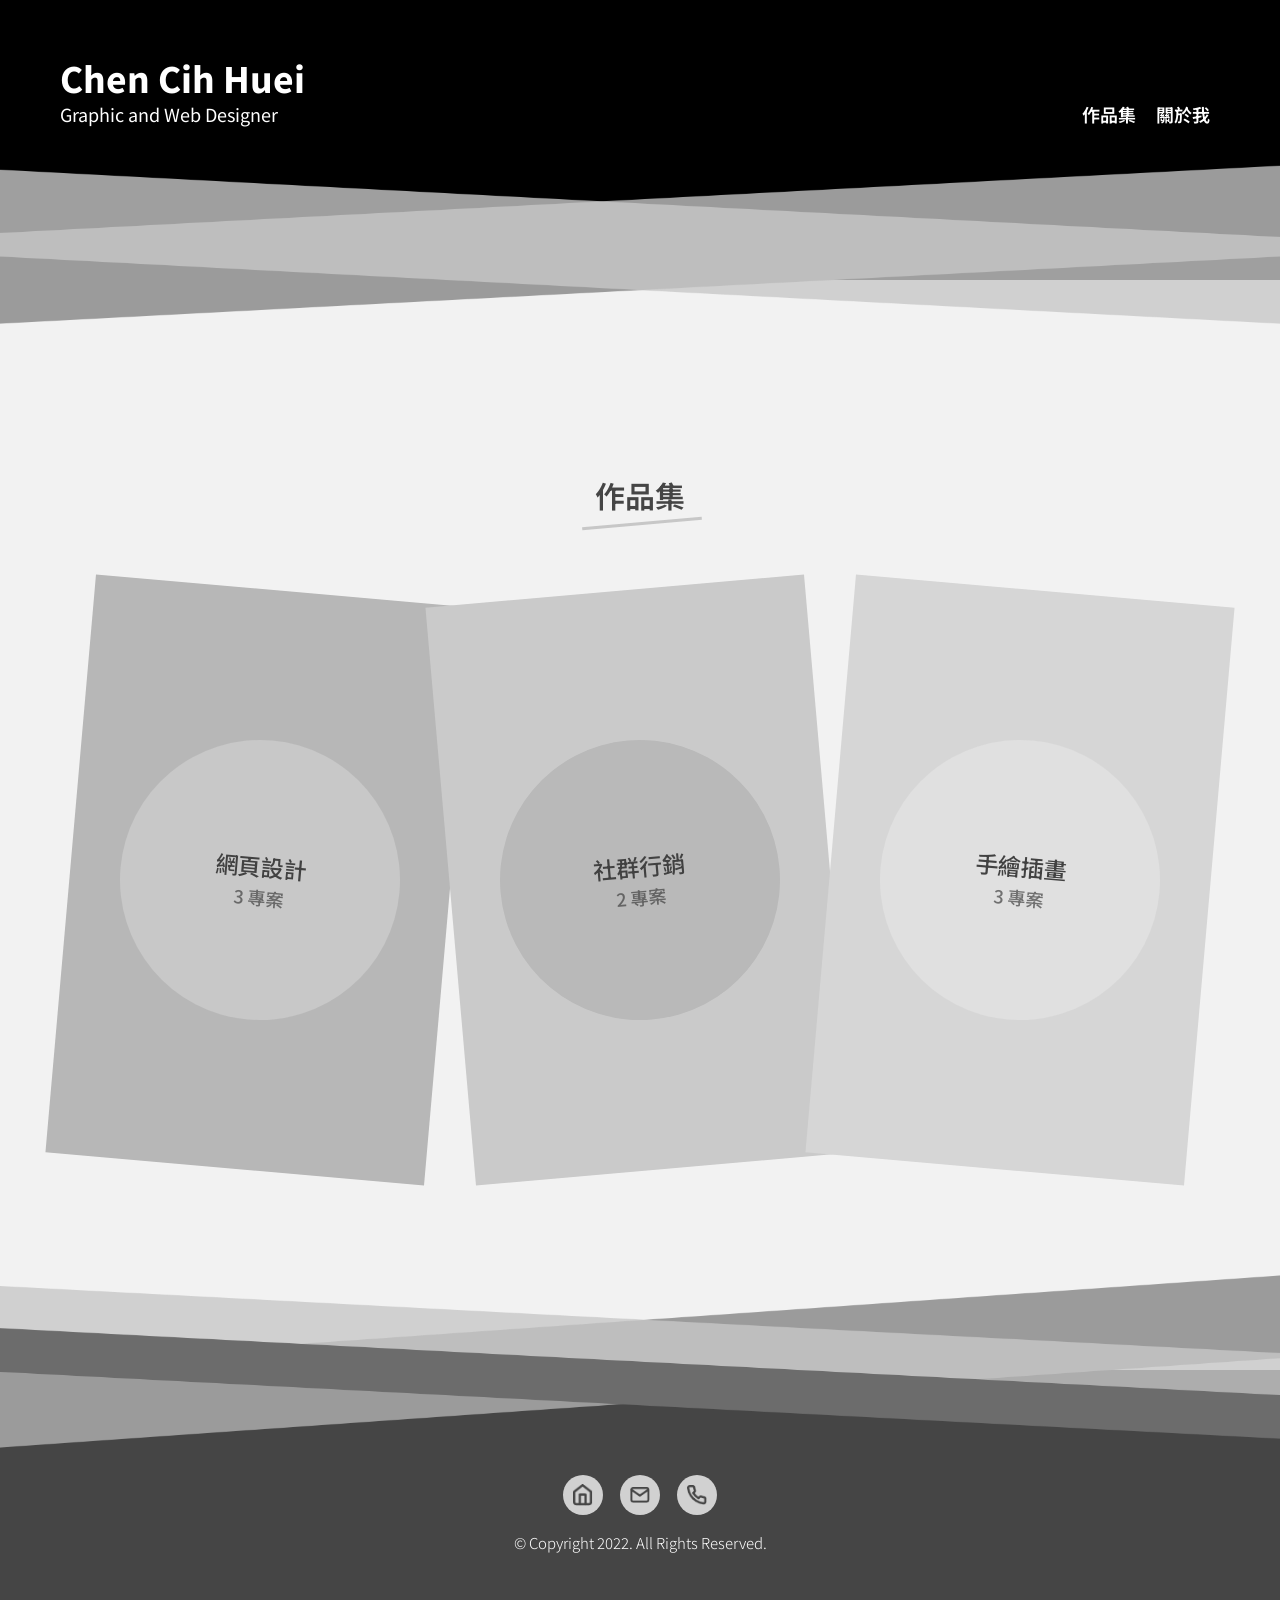
==== index.html @ f503febe "first commit" ====
<!DOCTYPE html>
<html lang="en">
<head>
    <meta charset="UTF-8">
    <meta http-equiv="X-UA-Compatible" content="IE=edge">
    <meta name="viewport" content="width=device-width, initial-scale=1.0">
    <meta name="description" content="Chen Cih Huei，Kaelyn，一名視覺設計師，這是她的個人網站。">
    <meta name="keyword" content="網頁設計 平面設計 作品集">
    <title>CihHuei_Portfolio</title>
    <meta property="og:title" content="CihHuei_Portfolio">
    <meta property="og:description" content="">
    <meta property="og:type" content="website">
    <meta property="og:image" content="">
    <link href="https://fonts.googleapis.com/css2?family=Noto+Sans+TC:wght@100;300;400;500;700;900&amp;display=swap" rel="stylesheet">
    <link type="text/css" rel="stylesheet" href="css/reset.css">
    <link type="text/css" rel="stylesheet" href="css/all.css">
    <link href="https://unpkg.com/aos@2.3.1/dist/aos.css" rel="stylesheet">
</head>
<body>
    <div class="head">
        <img src="img/headgray.png" alt="">
        <div class="head_contain">
            <div class="name font">
                <a href="about.html">
                    <h3>Chen Cih Huei</h3>
                </a>
                <p>Graphic and Web Designer</p>
            </div>
            <div class="nav font">
                <ul>
                    <li><a href="index.html">作品集</a></li>
                    <li><a href="about.html">關於我</a></li>
                </ul>
            </div>
        </div>
    </div>

    <div class="worksum font" data-aos="fade-up">
        <h1>作品集</h1>
    </div>

    <div class="content">
        <div class="item1">
            <a href="database.html" class="font">
                <div class="shape">
                    <ul>
                        <li class="cate">網頁設計</li>
                        <li class="number">3 專案</li>
                    </ul>
                </div>
            </a>
        </div>
        <div class="item2">
            <a href="agriculture.html" class="font">
                <div class="shape">
                    <ul>
                        <li class="cate">社群行銷</li>
                        <li class="number">2 專案</li>
                    </ul>
                </div>
            </a>
        </div>
        <div class="item3">
            <a href="nft.html" class="font">
                <div class="shape">
                    <ul>
                        <li class="cate">手繪插畫</li>
                        <li class="number">3 專案</li>
                    </ul>
                </div>
            </a>
        </div>
    </div>


    <div class="bottom">
        <img src="img/bottomgray.png" alr="" class="bottompic">
        <div class="icon_zone">
            <a class="icon" href="index.html">
                <img src="img/home.png" alt="">
            </a>
            <a class="icon" href="mailto:pie8628@gmail.com">
                <img src="img/mail.png" alt="">
            </a>
            <a class="icon" href="tel:+886-988333481">
                <img src="img/phone.png" alt="">
            </a>
        </div>
        <p class="font">© Copyright 2022. All Rights Reserved.</p>
    </div>

    <script src="js/jquery-3.6.0.min.js"></script>
    <script src="https://unpkg.com/aos@2.3.1/dist/aos.js"></script>
    <script>
        AOS.init({
            duration: 1000,
        });
    </script>
    <script src="js/all.js"></script>


    
</body>
</html>
---- css/all.css ----
* {
  list-style: none;
}

html, body {
  width: 100%;
  background-color: #F2F2F2;
  position: relative;
  overflow-x: hidden;
}

.font {
  font-family: "Noto Sans TC";
}

.head {
  height: 280px;
  width: 100%;
  background-color: #000000;
  position: relative;
}
@media screen and (max-width: 1024px) {
  .head {
    height: 250px;
  }
}
@media screen and (max-width: 768px) {
  .head {
    height: 200px;
  }
}
.head img {
  width: 100%;
  position: absolute;
  bottom: -100px;
}
@media screen and (max-width: 1280px) {
  .head img {
    bottom: -50px;
  }
}
@media screen and (max-width: 768px) {
  .head img {
    width: 130%;
    left: -20%;
  }
}
@media screen and (max-width: 600px) {
  .head img {
    width: 150%;
    left: -25%;
    bottom: -50px;
  }
}
.head .head_contain {
  padding: 60px 60px 0 60px;
  max-width: 1280px;
  margin: auto;
  display: -webkit-box;
  display: -ms-flexbox;
  display: flex;
  -webkit-box-pack: justify;
      -ms-flex-pack: justify;
          justify-content: space-between;
  -webkit-box-align: end;
      -ms-flex-align: end;
          align-items: flex-end;
}
@media screen and (max-width: 600px) {
  .head .head_contain {
    -webkit-box-orient: vertical;
    -webkit-box-direction: normal;
        -ms-flex-direction: column;
            flex-direction: column;
    padding: 40px 20px 0 20px;
    -webkit-box-align: center;
        -ms-flex-align: center;
            align-items: center;
  }
}
.head .head_contain .name a {
  text-decoration: none;
}
.head .head_contain .name a h3 {
  color: #FFFFFF;
  font-weight: 800;
  font-size: 35px;
  padding-bottom: 10px;
}
.head .head_contain .name a h3:hover {
  -webkit-transform: rotate(-2deg);
          transform: rotate(-2deg);
}
.head .head_contain .name p {
  color: #FFFFFF;
  font-weight: 400;
  font-size: 18px;
}
@media screen and (max-width: 600px) {
  .head .head_contain .name p {
    text-align: center;
  }
}
.head .head_contain .nav ul {
  display: -webkit-box;
  display: -ms-flexbox;
  display: flex;
  -webkit-box-align: end;
      -ms-flex-align: end;
          align-items: flex-end;
}
@media screen and (max-width: 600px) {
  .head .head_contain .nav ul {
    margin-top: 30px;
  }
}
.head .head_contain .nav ul li {
  float: left;
}
.head .head_contain .nav ul li:hover {
  -webkit-transform: rotate(-2deg);
          transform: rotate(-2deg);
}
.head .head_contain .nav ul li a {
  text-decoration: none;
  padding: 20px 10px;
  font-size: 18px;
  font-weight: 600;
  color: #FFFFFF;
}
.head .head_contain .nav ul li a:hover {
  color: #FFEE00;
}

.category {
  margin: 200px 0 80px 0;
  display: -webkit-box;
  display: -ms-flexbox;
  display: flex;
  -webkit-box-orient: vertical;
  -webkit-box-direction: normal;
      -ms-flex-direction: column;
          flex-direction: column;
  -webkit-box-pack: center;
      -ms-flex-pack: center;
          justify-content: center;
  -webkit-box-align: center;
      -ms-flex-align: center;
          align-items: center;
}
@media screen and (max-width: 1024px) {
  .category {
    margin: 150px 0 20px 0;
  }
}
.category h2 {
  font-size: 30px;
  color: #454545;
  font-weight: 600;
  opacity: 40%;
}
@media screen and (max-width: 600px) {
  .category h2 {
    font-size: 28px;
  }
}
.category .dotdotdot {
  display: -webkit-box;
  display: -ms-flexbox;
  display: flex;
  padding-top: 20px;
  -webkit-column-gap: 15px;
     -moz-column-gap: 15px;
          column-gap: 15px;
  margin-bottom: 120px;
}
.category .dotdotdot a img {
  width: 16px;
}
.category .dotdotdot a img:hover {
  -webkit-transform: translateY(-5px);
          transform: translateY(-5px);
}

.worksum {
  margin: 200px 0 80px 0;
  display: -webkit-box;
  display: -ms-flexbox;
  display: flex;
  -webkit-box-orient: vertical;
  -webkit-box-direction: normal;
      -ms-flex-direction: column;
          flex-direction: column;
  -webkit-box-pack: center;
      -ms-flex-pack: center;
          justify-content: center;
  -webkit-box-align: center;
      -ms-flex-align: center;
          align-items: center;
}
@media screen and (max-width: 1024px) {
  .worksum {
    margin: 150px 0 80px 0;
  }
}
.worksum h1 {
  font-size: 30px;
  color: #454545;
  font-weight: 600;
  position: relative;
}
.worksum h1::after {
  content: "";
  position: absolute;
  bottom: -15px;
  width: 120px;
  height: 3px;
  background-color: #9B9B9B;
  -webkit-transform: rotate(-5deg);
          transform: rotate(-5deg);
  opacity: 0.5;
  left: -15%;
}

.content {
  max-width: 1280px;
  margin: auto;
  display: -webkit-box;
  display: -ms-flexbox;
  display: flex;
  -webkit-box-pack: center;
      -ms-flex-pack: center;
          justify-content: center;
}
@media screen and (max-width: 1024px) {
  .content {
    max-width: 900px;
  }
}
@media screen and (max-width: 600px) {
  .content {
    -webkit-box-orient: vertical;
    -webkit-box-direction: normal;
        -ms-flex-direction: column;
            flex-direction: column;
    padding: 0 30px;
  }
}
.content .item1, .content .item2, .content .item3 {
  width: 380px;
  height: 580px;
  -webkit-transition: 0.5s;
  transition: 0.5s;
}
.content .item1:hover, .content .item2:hover, .content .item3:hover {
  background-color: #454545;
  -webkit-transform: rotate(0);
          transform: rotate(0);
  z-index: 10;
}
.content .item1:hover .shape, .content .item2:hover .shape, .content .item3:hover .shape {
  background-color: #FFEE00;
  width: 220px;
  height: 220px;
}
@media screen and (max-width: 1024px) {
  .content .item1:hover .shape, .content .item2:hover .shape, .content .item3:hover .shape {
    width: 150px;
    height: 150px;
  }
}
@media screen and (max-width: 1024px) {
  .content .item1, .content .item2, .content .item3 {
    width: 200px;
    height: 300px;
  }
}
@media screen and (max-width: 600px) {
  .content .item1, .content .item2, .content .item3 {
    width: 100%;
    height: 200px;
  }
}
.content .item1 a, .content .item2 a, .content .item3 a {
  text-decoration: none;
  display: -webkit-box;
  display: -ms-flexbox;
  display: flex;
  -webkit-box-pack: center;
      -ms-flex-pack: center;
          justify-content: center;
  -webkit-box-align: center;
      -ms-flex-align: center;
          align-items: center;
  height: 100%;
}
.content .item1 a .shape, .content .item2 a .shape, .content .item3 a .shape {
  width: 280px;
  height: 280px;
  border-radius: 50%;
}
@media screen and (max-width: 1024px) {
  .content .item1 a .shape, .content .item2 a .shape, .content .item3 a .shape {
    width: 170px;
    height: 170px;
  }
}
.content .item1 a .shape ul, .content .item2 a .shape ul, .content .item3 a .shape ul {
  display: -webkit-box;
  display: -ms-flexbox;
  display: flex;
  -webkit-box-orient: vertical;
  -webkit-box-direction: normal;
      -ms-flex-direction: column;
          flex-direction: column;
  -webkit-box-pack: center;
      -ms-flex-pack: center;
          justify-content: center;
  -webkit-box-align: center;
      -ms-flex-align: center;
          align-items: center;
  row-gap: 10px;
  height: 100%;
}
.content .item1 a .shape ul .cate, .content .item2 a .shape ul .cate, .content .item3 a .shape ul .cate {
  color: #414141;
  font-size: 23px;
  font-weight: 500;
}
.content .item1 a .shape ul .number, .content .item2 a .shape ul .number, .content .item3 a .shape ul .number {
  color: #414141;
  opacity: 0.7;
  font-size: 18px;
  font-weight: 500;
}
.content .item1 {
  background-color: #B7B7B7;
  -webkit-transform: rotate(5deg);
          transform: rotate(5deg);
}
.content .item1 .shape {
  background-color: #C8C8C8;
}
.content .item2 {
  background-color: #CACACA;
  -webkit-transform: rotate(-5deg);
          transform: rotate(-5deg);
}
.content .item2 .shape {
  background-color: #B9B9B9;
}
.content .item3 {
  background-color: #D6D6D6;
  -webkit-transform: rotate(5deg);
          transform: rotate(5deg);
}
.content .item3 .shape {
  background-color: #E0E0E0;
}

.backtoWorks {
  margin: auto;
  width: 200px;
  padding-top: 150px;
}
@media screen and (max-width: 768px) {
  .backtoWorks {
    padding-top: 100px;
  }
}
.backtoWorks a {
  text-decoration: none;
  display: block;
  text-align: center;
  color: #454545;
  font-weight: 600;
  font-size: 23px;
  position: relative;
}
.backtoWorks a:hover {
  -webkit-transform: rotate(-2deg);
          transform: rotate(-2deg);
}
.backtoWorks a::before {
  content: "";
  width: 3px;
  height: 30px;
  background-color: #454545;
  position: absolute;
  top: -5px;
  left: 13%;
  -webkit-transform: rotate(30deg);
          transform: rotate(30deg);
}

.arrowzone {
  width: 100%;
  position: fixed;
  top: 40%;
  z-index: 200;
}
@media screen and (max-width: 1280px) {
  .arrowzone {
    top: 80%;
  }
}
@media screen and (max-width: 600px) {
  .arrowzone {
    top: 0;
  }
}
.arrowzone .prebtn {
  position: fixed;
  top: 80%;
  left: 0;
}
.arrowzone .nextbtn {
  position: fixed;
  top: 80%;
  right: 0;
}
.arrowzone .prebtn, .arrowzone .nextbtn {
  text-decoration: none;
  display: -webkit-box;
  display: -ms-flexbox;
  display: flex;
  -webkit-box-orient: vertical;
  -webkit-box-direction: normal;
      -ms-flex-direction: column;
          flex-direction: column;
  -webkit-box-align: center;
      -ms-flex-align: center;
          align-items: center;
  background-color: #F2F2F2;
  border-radius: 50%;
  padding: 20px;
  opacity: 0.7;
  width: 60px;
  height: 60px;
}
@media screen and (max-width: 600px) {
  .arrowzone .prebtn, .arrowzone .nextbtn {
    -webkit-box-orient: horizontal;
    -webkit-box-direction: normal;
        -ms-flex-direction: row;
            flex-direction: row;
    -webkit-column-gap: 10px;
       -moz-column-gap: 10px;
            column-gap: 10px;
    background-color: #F2F2F2;
    width: 50%;
    height: 50px;
    opacity: 0.7;
    border-radius: 0;
    -webkit-box-sizing: border-box;
            box-sizing: border-box;
  }
}
.arrowzone .prebtn:hover, .arrowzone .nextbtn:hover {
  opacity: 1;
  -webkit-transform: rotate(-2deg);
          transform: rotate(-2deg);
}
.arrowzone .prebtn .btnpic, .arrowzone .nextbtn .btnpic {
  width: 15px;
  margin-top: 5px;
}
@media screen and (max-width: 600px) {
  .arrowzone .prebtn .btnpic, .arrowzone .nextbtn .btnpic {
    width: 10px;
    margin-top: 3px;
  }
}
.arrowzone .prebtn .btnpic img, .arrowzone .nextbtn .btnpic img {
  width: 100%;
}
.arrowzone .prebtn p, .arrowzone .nextbtn p {
  color: #9B9B9B;
  font-size: 15px;
  margin-top: 8px;
}
@media screen and (max-width: 600px) {
  .arrowzone .prebtn p, .arrowzone .nextbtn p {
    margin-top: 0;
  }
}
.arrowzone .nextbtn {
  -webkit-box-pack: end;
      -ms-flex-pack: end;
          justify-content: flex-end;
}
@media screen and (max-width: 600px) {
  .arrowzone .nextbtn .btnpic {
    -webkit-box-ordinal-group: 3;
        -ms-flex-order: 2;
            order: 2;
  }
}
.arrowzone .last, .arrowzone .first {
  display: none;
}
@media screen and (max-width: 600px) {
  .arrowzone .long {
    width: 100%;
  }
}

.bottom {
  margin-top: 300px;
  background-color: #454545;
  height: 250px;
  position: relative;
  display: -webkit-box;
  display: -ms-flexbox;
  display: flex;
  -webkit-box-orient: vertical;
  -webkit-box-direction: normal;
      -ms-flex-direction: column;
          flex-direction: column;
  -webkit-box-align: center;
      -ms-flex-align: center;
          align-items: center;
  -webkit-box-pack: end;
      -ms-flex-pack: end;
          justify-content: flex-end;
  padding: 0 0 70px 0;
  -webkit-box-sizing: border-box;
          box-sizing: border-box;
  z-index: 210;
}
@media screen and (max-width: 1280px) {
  .bottom {
    margin-top: 200px;
  }
}
@media screen and (max-width: 1024px) {
  .bottom {
    margin-top: 150px;
  }
}
@media screen and (max-width: 768px) {
  .bottom {
    margin-top: 100px;
    padding: 0 0 50px 0;
    height: 230px;
  }
}
@media screen and (max-width: 600px) {
  .bottom {
    height: 200px;
  }
}
.bottom .bottompic {
  position: absolute;
  top: -130px;
  width: 100%;
}
@media screen and (max-width: 1280px) {
  .bottom .bottompic {
    top: -100px;
  }
}
@media screen and (max-width: 1024px) {
  .bottom .bottompic {
    top: -50px;
  }
}
@media screen and (max-width: 768px) {
  .bottom .bottompic {
    width: 130%;
    left: -20%;
  }
}
@media screen and (max-width: 600px) {
  .bottom .bottompic {
    width: 200%;
    left: -50%;
  }
}
.bottom .icon_zone {
  display: -webkit-box;
  display: -ms-flexbox;
  display: flex;
  -webkit-column-gap: 17px;
     -moz-column-gap: 17px;
          column-gap: 17px;
}
.bottom .icon_zone a {
  display: -webkit-box;
  display: -ms-flexbox;
  display: flex;
  -webkit-box-pack: center;
      -ms-flex-pack: center;
          justify-content: center;
  -webkit-box-align: center;
      -ms-flex-align: center;
          align-items: center;
  background-color: #D1D1D1;
  width: 40px;
  height: 40px;
  border-radius: 50%;
}
.bottom .icon_zone a:hover {
  background-color: #FFEE00;
  -webkit-transform: rotate(-5deg);
          transform: rotate(-5deg);
}
.bottom .icon_zone a img {
  width: 50%;
  display: block;
  vertical-align: middle;
}
.bottom p {
  color: #ffffff;
  font-size: 15px;
  font-weight: 300;
  margin-top: 20px;
}

.intro {
  max-width: 740px;
  display: -webkit-box;
  display: -ms-flexbox;
  display: flex;
  -webkit-box-orient: vertical;
  -webkit-box-direction: normal;
      -ms-flex-direction: column;
          flex-direction: column;
  -webkit-box-align: center;
      -ms-flex-align: center;
          align-items: center;
  margin: auto;
}
@media screen and (max-width: 768px) {
  .intro {
    max-width: 80%;
  }
}
@media screen and (max-width: 600px) {
  .intro {
    max-width: 90%;
  }
}
.intro h1 {
  font-size: 30px;
  font-weight: 600;
  color: #454545;
  margin-bottom: 25px;
}
@media screen and (max-width: 600px) {
  .intro h1 {
    font-size: 28px;
  }
}
.intro ul {
  display: -webkit-box;
  display: -ms-flexbox;
  display: flex;
  -webkit-box-pack: center;
      -ms-flex-pack: center;
          justify-content: center;
  -webkit-column-gap: 40px;
     -moz-column-gap: 40px;
          column-gap: 40px;
  margin-bottom: 10px;
  position: relative;
}
.intro ul li {
  font-size: 18px;
  color: #9B9B9B;
}
.intro ul li::after {
  content: "";
  background-color: #9B9B9B;
  width: 30px;
  height: 1px;
  position: absolute;
  top: 51%;
  right: calc(50% - 15px);
}
.intro p {
  color: #454545;
  font-size: 18px;
  font-weight: 500;
  line-height: 26px;
  margin-bottom: 24px;
}
.intro .web {
  position: relative;
  width: 740px;
  display: -webkit-box;
  display: -ms-flexbox;
  display: flex;
  -webkit-box-pack: center;
      -ms-flex-pack: center;
          justify-content: center;
}
@media screen and (max-width: 768px) {
  .intro .web {
    max-width: 100%;
  }
}
.intro .web:hover {
  -webkit-transform: rotate(-2deg);
          transform: rotate(-2deg);
}
.intro .web a {
  text-decoration: none;
  color: #9B9B9B;
  font-size: 16px;
  background-color: #F2F2F2;
  z-index: 2;
  display: block;
  padding: 10px 15px;
  -webkit-box-sizing: border-box;
          box-sizing: border-box;
}
.intro .web hr {
  width: 735px;
  color: #454545;
  opacity: 80%;
  position: absolute;
  top: 27%;
  left: 0;
}
@media screen and (max-width: 768px) {
  .intro .web hr {
    max-width: calc(100% - 10px );
  }
}

.sticker_info {
  max-width: 740px;
  margin: auto;
  display: -webkit-box;
  display: -ms-flexbox;
  display: flex;
  -webkit-box-align: center;
      -ms-flex-align: center;
          align-items: center;
  -webkit-box-orient: vertical;
  -webkit-box-direction: normal;
      -ms-flex-direction: column;
          flex-direction: column;
  padding-top: 150px;
}
.sticker_info .pic {
  width: 180px;
  margin-bottom: 12px;
}
.sticker_info .pic img {
  width: 100%;
}
.sticker_info .txt h3 {
  margin-bottom: 10px;
  text-align: center;
  color: #454545;
  font-weight: 600;
  font-size: 23px;
}
.sticker_info .txt p {
  color: #454545;
  font-size: 18px;
  font-weight: 500;
  line-height: 26px;
  text-align: center;
  color: #9B9B9B;
}

.sticker {
  max-width: 960px;
  margin: auto;
  display: -webkit-box;
  display: -ms-flexbox;
  display: flex;
  -ms-flex-wrap: wrap;
      flex-wrap: wrap;
  -webkit-column-gap: 15px;
     -moz-column-gap: 15px;
          column-gap: 15px;
  row-gap: 20px;
  padding: 40px 0;
  -webkit-box-pack: center;
      -ms-flex-pack: center;
          justify-content: center;
  -webkit-box-sizing: border-box;
          box-sizing: border-box;
}
@media screen and (max-width: 1024px) {
  .sticker {
    padding: 40px 20px;
  }
}
.sticker .sticerpic {
  width: calc(20% - 15px);
}
@media screen and (max-width: 768px) {
  .sticker .sticerpic {
    width: calc(25% - 15px);
  }
}
@media screen and (max-width: 600px) {
  .sticker .sticerpic {
    width: calc(40% - 15px);
  }
}
.sticker .sticerpic img {
  width: 100%;
}
.sticker .sticerpic img:hover {
  -webkit-transform: scale(105%);
          transform: scale(105%);
}

.amove_wrap, .amove_wrap_2 {
  max-width: 1280px;
  margin: auto;
  display: -webkit-box;
  display: -ms-flexbox;
  display: flex;
  -ms-flex-wrap: wrap;
      flex-wrap: wrap;
  -webkit-box-pack: center;
      -ms-flex-pack: center;
          justify-content: center;
  padding-top: 150px;
}
@media screen and (max-width: 1280px) {
  .amove_wrap, .amove_wrap_2 {
    padding: 150px 20px 0 20px;
  }
}
@media screen and (max-width: 600px) {
  .amove_wrap, .amove_wrap_2 {
    -webkit-box-orient: vertical;
    -webkit-box-direction: normal;
        -ms-flex-direction: column;
            flex-direction: column;
    -webkit-box-align: center;
        -ms-flex-align: center;
            align-items: center;
    -webkit-box-pack: start;
        -ms-flex-pack: start;
            justify-content: flex-start;
  }
}
.amove_wrap .txt, .amove_wrap_2 .txt {
  width: 50%;
  padding: 50px 0 0 50px;
  -webkit-box-sizing: border-box;
          box-sizing: border-box;
}
@media screen and (max-width: 768px) {
  .amove_wrap .txt, .amove_wrap_2 .txt {
    padding: 10px 0 0 50px;
  }
}
@media screen and (max-width: 600px) {
  .amove_wrap .txt, .amove_wrap_2 .txt {
    width: 100%;
    padding: 0 20px 20px 20px;
  }
}
.amove_wrap .txt h3, .amove_wrap_2 .txt h3 {
  margin-bottom: 10px;
  color: #454545;
  font-weight: 600;
  font-size: 23px;
}
.amove_wrap .txt p, .amove_wrap_2 .txt p {
  color: #454545;
  font-size: 18px;
  font-weight: 500;
  line-height: 26px;
  color: #9B9B9B;
  width: 310px;
}
@media screen and (max-width: 1024px) {
  .amove_wrap .txt p, .amove_wrap_2 .txt p {
    width: 250px;
  }
}
@media screen and (max-width: 600px) {
  .amove_wrap .txt p, .amove_wrap_2 .txt p {
    width: 100%;
  }
}
.amove_wrap .pic, .amove_wrap_2 .pic {
  width: 50%;
}
@media screen and (max-width: 600px) {
  .amove_wrap .pic, .amove_wrap_2 .pic {
    width: 100%;
  }
}
.amove_wrap .pic img, .amove_wrap_2 .pic img {
  width: 100%;
}
@media screen and (max-width: 600px) {
  .amove_wrap .smallpic, .amove_wrap_2 .smallpic {
    display: none;
  }
}
.amove_wrap .bigpic, .amove_wrap_2 .bigpic {
  width: 100%;
}
@media screen and (max-width: 600px) {
  .amove_wrap .bigpic, .amove_wrap_2 .bigpic {
    overflow: scroll;
  }
}
@media screen and (max-width: 600px) {
  .amove_wrap .bigpic img, .amove_wrap_2 .bigpic img {
    width: 200%;
  }
}

.amove_wrap_3 {
  max-width: 1280px;
  margin: auto;
  display: -webkit-box;
  display: -ms-flexbox;
  display: flex;
  -ms-flex-wrap: wrap;
      flex-wrap: wrap;
  -webkit-box-pack: center;
      -ms-flex-pack: center;
          justify-content: center;
  padding-top: 150px;
}
@media screen and (max-width: 1280px) {
  .amove_wrap_3 {
    padding: 150px 20px 0 20px;
  }
}
@media screen and (max-width: 600px) {
  .amove_wrap_3 {
    -webkit-box-orient: vertical;
    -webkit-box-direction: normal;
        -ms-flex-direction: column;
            flex-direction: column;
    -webkit-box-align: center;
        -ms-flex-align: center;
            align-items: center;
    -webkit-box-pack: start;
        -ms-flex-pack: start;
            justify-content: flex-start;
  }
}
.amove_wrap_3 .txt {
  width: 40%;
  padding: 50px 0 0 50px;
  -webkit-box-sizing: border-box;
          box-sizing: border-box;
}
@media screen and (max-width: 768px) {
  .amove_wrap_3 .txt {
    padding: 0 0 0 50px;
  }
}
@media screen and (max-width: 600px) {
  .amove_wrap_3 .txt {
    width: 100%;
    padding: 0 20px 20px 20px;
  }
}
.amove_wrap_3 .txt h3 {
  margin-bottom: 10px;
  color: #454545;
  font-weight: 600;
  font-size: 23px;
}
.amove_wrap_3 .txt p {
  color: #454545;
  font-size: 18px;
  font-weight: 500;
  line-height: 26px;
  color: #9B9B9B;
  width: 310px;
}
@media screen and (max-width: 1024px) {
  .amove_wrap_3 .txt p {
    width: 200px;
  }
}
@media screen and (max-width: 600px) {
  .amove_wrap_3 .txt p {
    width: 100%;
  }
}
.amove_wrap_3 .pic {
  width: 60%;
  display: -webkit-box;
  display: -ms-flexbox;
  display: flex;
  -webkit-box-orient: vertical;
  -webkit-box-direction: normal;
      -ms-flex-direction: column;
          flex-direction: column;
  row-gap: 10px;
}
@media screen and (max-width: 600px) {
  .amove_wrap_3 .pic {
    width: 100%;
  }
}
.amove_wrap_3 .pic .apicteam {
  width: 100%;
  display: -webkit-box;
  display: -ms-flexbox;
  display: flex;
  -webkit-column-gap: 5px;
     -moz-column-gap: 5px;
          column-gap: 5px;
}
@media screen and (max-width: 600px) {
  .amove_wrap_3 .pic .apicteam {
    overflow: scroll;
  }
}
.amove_wrap_3 .pic .apicteam .apic {
  width: calc( 33% - 2.5px);
}
@media screen and (max-width: 600px) {
  .amove_wrap_3 .pic .apicteam .apic {
    width: 80%;
    -ms-flex-negative: 0;
        flex-shrink: 0;
  }
}
.amove_wrap_3 .pic .apicteam .apic img {
  width: 100%;
}

.amove_wrap_4 {
  max-width: 1280px;
  margin: auto;
  display: -webkit-box;
  display: -ms-flexbox;
  display: flex;
  -ms-flex-wrap: wrap;
      flex-wrap: wrap;
  -webkit-box-pack: center;
      -ms-flex-pack: center;
          justify-content: center;
  padding-top: 150px;
}
@media screen and (max-width: 1280px) {
  .amove_wrap_4 {
    padding: 150px 20px 0 20px;
  }
}
@media screen and (max-width: 600px) {
  .amove_wrap_4 {
    -webkit-box-orient: vertical;
    -webkit-box-direction: normal;
        -ms-flex-direction: column;
            flex-direction: column;
    -webkit-box-align: center;
        -ms-flex-align: center;
            align-items: center;
    -webkit-box-pack: start;
        -ms-flex-pack: start;
            justify-content: flex-start;
  }
}
.amove_wrap_4 .txt {
  width: 40%;
  padding: 50px 0 0 50px;
  -webkit-box-sizing: border-box;
          box-sizing: border-box;
}
@media screen and (max-width: 768px) {
  .amove_wrap_4 .txt {
    padding: 0 0 0 50px;
  }
}
@media screen and (max-width: 600px) {
  .amove_wrap_4 .txt {
    width: 100%;
    padding: 0 20px 20px 20px;
  }
}
.amove_wrap_4 .txt h3 {
  margin-bottom: 10px;
  color: #454545;
  font-weight: 600;
  font-size: 23px;
}
.amove_wrap_4 .txt p {
  color: #454545;
  font-size: 18px;
  font-weight: 500;
  line-height: 26px;
  color: #9B9B9B;
  width: 310px;
}
@media screen and (max-width: 1024px) {
  .amove_wrap_4 .txt p {
    width: 200px;
  }
}
@media screen and (max-width: 600px) {
  .amove_wrap_4 .txt p {
    width: 100%;
  }
}
.amove_wrap_4 .vdo {
  width: 60%;
  margin-top: -150px;
  display: -webkit-box;
  display: -ms-flexbox;
  display: flex;
  -webkit-box-orient: vertical;
  -webkit-box-direction: normal;
      -ms-flex-direction: column;
          flex-direction: column;
}
@media screen and (max-width: 600px) {
  .amove_wrap_4 .vdo {
    width: 100%;
  }
}
.amove_wrap_4 .vdo video {
  width: 100%;
  margin-bottom: 20px;
}
@media screen and (max-width: 600px) {
  .amove_wrap_4 .vdo video {
    margin-bottom: 10px;
  }
  .amove_wrap_4 .vdo video:nth-child(1) {
    margin-top: 50px;
  }
}

.agri_container, .fire_container {
  max-width: 1280px;
  margin: auto;
  display: -webkit-box;
  display: -ms-flexbox;
  display: flex;
  -webkit-box-orient: vertical;
  -webkit-box-direction: normal;
      -ms-flex-direction: column;
          flex-direction: column;
  -webkit-box-align: center;
      -ms-flex-align: center;
          align-items: center;
  padding-top: 120px;
}
@media screen and (max-width: 1280px) {
  .agri_container, .fire_container {
    padding: 120px 20px 0 20px;
  }
}
.agri_container .first, .fire_container .first {
  color: #454545;
  font-size: 18px;
  font-weight: 500;
  line-height: 26px;
  color: #9B9B9B;
}
.agri_container .agri_wrap, .agri_container .fire_wrap, .fire_container .agri_wrap, .fire_container .fire_wrap {
  max-width: 100%;
  display: -webkit-box;
  display: -ms-flexbox;
  display: flex;
  -webkit-box-orient: vertical;
  -webkit-box-direction: normal;
      -ms-flex-direction: column;
          flex-direction: column;
  -webkit-box-align: center;
      -ms-flex-align: center;
          align-items: center;
  padding-top: 120px;
}
.agri_container .agri_wrap .txt h3, .agri_container .fire_wrap .txt h3, .fire_container .agri_wrap .txt h3, .fire_container .fire_wrap .txt h3 {
  margin-bottom: 10px;
  color: #454545;
  font-weight: 600;
  font-size: 23px;
  text-align: center;
}
.agri_container .agri_wrap .txt p, .agri_container .fire_wrap .txt p, .fire_container .agri_wrap .txt p, .fire_container .fire_wrap .txt p {
  color: #454545;
  font-size: 18px;
  font-weight: 500;
  line-height: 26px;
  color: #9B9B9B;
  max-width: 750px;
  text-align: center;
}
@media screen and (max-width: 600px) {
  .agri_container .agri_wrap .txt p, .agri_container .fire_wrap .txt p, .fire_container .agri_wrap .txt p, .fire_container .fire_wrap .txt p {
    text-align: left;
  }
}
.agri_container .agri_wrap .txt .p_left, .agri_container .fire_wrap .txt .p_left, .fire_container .agri_wrap .txt .p_left, .fire_container .fire_wrap .txt .p_left {
  text-align: left;
}
.agri_container .agri_wrap .pic, .agri_container .agri_wrap .phonepic, .agri_container .fire_wrap .pic, .agri_container .fire_wrap .phonepic, .fire_container .agri_wrap .pic, .fire_container .agri_wrap .phonepic, .fire_container .fire_wrap .pic, .fire_container .fire_wrap .phonepic {
  margin-top: 20px;
  display: -webkit-box;
  display: -ms-flexbox;
  display: flex;
  -webkit-box-orient: vertical;
  -webkit-box-direction: normal;
      -ms-flex-direction: column;
          flex-direction: column;
  row-gap: 10px;
  max-width: 100%;
  -webkit-column-gap: 5px;
     -moz-column-gap: 5px;
          column-gap: 5px;
}
.agri_container .agri_wrap .pic .apic, .agri_container .agri_wrap .phonepic .apic, .agri_container .fire_wrap .pic .apic, .agri_container .fire_wrap .phonepic .apic, .fire_container .agri_wrap .pic .apic, .fire_container .agri_wrap .phonepic .apic, .fire_container .fire_wrap .pic .apic, .fire_container .fire_wrap .phonepic .apic {
  width: 100%;
}
.agri_container .agri_wrap .pic .apic img, .agri_container .agri_wrap .phonepic .apic img, .agri_container .fire_wrap .pic .apic img, .agri_container .fire_wrap .phonepic .apic img, .fire_container .agri_wrap .pic .apic img, .fire_container .agri_wrap .phonepic .apic img, .fire_container .fire_wrap .pic .apic img, .fire_container .fire_wrap .phonepic .apic img {
  width: 100%;
  vertical-align: middle;
}
@media screen and (max-width: 600px) {
  .agri_container .agri_wrap .pic, .agri_container .fire_wrap .pic, .fire_container .agri_wrap .pic, .fire_container .fire_wrap .pic {
    display: none;
  }
}
.agri_container .agri_wrap .phonepic, .agri_container .fire_wrap .phonepic, .fire_container .agri_wrap .phonepic, .fire_container .fire_wrap .phonepic {
  display: none;
}
@media screen and (max-width: 600px) {
  .agri_container .agri_wrap .phonepic, .agri_container .fire_wrap .phonepic, .fire_container .agri_wrap .phonepic, .fire_container .fire_wrap .phonepic {
    display: -webkit-box;
    display: -ms-flexbox;
    display: flex;
    width: 100%;
  }
}

.data_container {
  max-width: 1280px;
  margin: auto;
  padding-top: 120px;
  display: -webkit-box;
  display: -ms-flexbox;
  display: flex;
  -webkit-box-orient: vertical;
  -webkit-box-direction: normal;
      -ms-flex-direction: column;
          flex-direction: column;
}
.data_container .apic {
  max-width: 50%;
  margin: auto;
}
@media screen and (max-width: 1280px) {
  .data_container .apic {
    max-width: 60%;
  }
}
@media screen and (max-width: 1024px) {
  .data_container .apic {
    max-width: 70%;
  }
}
@media screen and (max-width: 768px) {
  .data_container .apic {
    max-width: 90%;
  }
}
@media screen and (max-width: 600px) {
  .data_container .apic {
    max-width: 100%;
  }
}
.data_container .apic img {
  width: 100%;
  vertical-align: middle;
  image-rendering: -webkit-optimize-contrast;
}

.content_1 {
  max-width: 1280px;
  margin: auto;
  display: -webkit-box;
  display: -ms-flexbox;
  display: flex;
  -webkit-box-orient: vertical;
  -webkit-box-direction: normal;
      -ms-flex-direction: column;
          flex-direction: column;
  -webkit-box-pack: center;
      -ms-flex-pack: center;
          justify-content: center;
  -webkit-box-align: center;
      -ms-flex-align: center;
          align-items: center;
  padding-top: 200px;
}
@media screen and (max-width: 1024px) {
  .content_1 {
    padding-top: 150px;
  }
}
.content_1 .title h1 {
  font-size: 30px;
  color: #9B9B9B;
  font-weight: 600;
  margin-bottom: 50px;
  position: relative;
}
.content_1 .title h1::after {
  content: "";
  position: absolute;
  bottom: -15px;
  width: 120px;
  height: 3px;
  background-color: #9B9B9B;
  -webkit-transform: rotate(-5deg);
          transform: rotate(-5deg);
  opacity: 0.5;
  left: -15%;
}
.content_1 .pic {
  max-width: 200px;
  margin-bottom: 30px;
}
.content_1 .pic img {
  width: 100%;
}
.content_1 .txt {
  width: 40%;
  border: solid 1px #707070;
  display: -webkit-box;
  display: -ms-flexbox;
  display: flex;
  -webkit-box-orient: vertical;
  -webkit-box-direction: normal;
      -ms-flex-direction: column;
          flex-direction: column;
  -webkit-box-pack: center;
      -ms-flex-pack: center;
          justify-content: center;
  -webkit-box-align: center;
      -ms-flex-align: center;
          align-items: center;
  padding: 35px 100px 30px 100px;
  position: relative;
}
.content_1 .txt .name {
  position: absolute;
  top: -25px;
  left: calc( 50% - 100px );
  background-color: #F2F2F2;
  padding: 10px 20px;
}
.content_1 .txt .name h3 {
  color: #454545;
  font-weight: 600;
  font-size: 23px;
}
.content_1 .txt ul li a {
  text-decoration: none;
  display: -webkit-box;
  display: -ms-flexbox;
  display: flex;
  -webkit-box-align: center;
      -ms-flex-align: center;
          align-items: center;
  -webkit-column-gap: 10px;
     -moz-column-gap: 10px;
          column-gap: 10px;
  padding: 5px 0;
}
.content_1 .txt ul li a:hover p {
  -webkit-transform: translateX(10px);
          transform: translateX(10px);
}
.content_1 .txt ul li a .icon {
  width: 18px;
}
.content_1 .txt ul li a .icon img {
  width: 100%;
  vertical-align: middle;
}
.content_1 .txt ul li a p {
  color: #454545;
  font-size: 18px;
  font-weight: 500;
  line-height: 26px;
}
.content_1 .txt ul .location {
  display: -webkit-box;
  display: -ms-flexbox;
  display: flex;
  -webkit-column-gap: 10px;
     -moz-column-gap: 10px;
          column-gap: 10px;
  padding: 5px 0;
  -webkit-box-align: center;
      -ms-flex-align: center;
          align-items: center;
}
.content_1 .txt ul .location .icon {
  width: 18px;
}
.content_1 .txt ul .location .icon img {
  width: 100%;
}

.content_2, .content_3, .content_4, .content_5 {
  max-width: 760px;
  margin: auto;
  display: -webkit-box;
  display: -ms-flexbox;
  display: flex;
  -webkit-box-orient: vertical;
  -webkit-box-direction: normal;
      -ms-flex-direction: column;
          flex-direction: column;
  -webkit-box-pack: center;
      -ms-flex-pack: center;
          justify-content: center;
  -webkit-box-align: center;
      -ms-flex-align: center;
          align-items: center;
  padding-top: 150px;
}
@media screen and (max-width: 1024px) {
  .content_2, .content_3, .content_4, .content_5 {
    padding-top: 120px;
  }
}
@media screen and (max-width: 600px) {
  .content_2, .content_3, .content_4, .content_5 {
    padding-top: 80px;
  }
}
.content_2 .title h2, .content_3 .title h2, .content_4 .title h2, .content_5 .title h2 {
  font-size: 30px;
  color: #9B9B9B;
  font-weight: 600;
  margin-bottom: 65px;
  position: relative;
}
.content_2 .title h2::after, .content_3 .title h2::after, .content_4 .title h2::after, .content_5 .title h2::after {
  content: "";
  position: absolute;
  bottom: -15px;
  width: 120px;
  height: 3px;
  background-color: #9B9B9B;
  -webkit-transform: rotate(-5deg);
          transform: rotate(-5deg);
  opacity: 0.5;
  left: -45%;
}
.content_2 ul, .content_3 ul, .content_4 ul, .content_5 ul {
  max-width: 700px;
  margin: auto;
  display: -webkit-box;
  display: -ms-flexbox;
  display: flex;
  -webkit-box-pack: center;
      -ms-flex-pack: center;
          justify-content: center;
  -ms-flex-wrap: wrap;
      flex-wrap: wrap;
  -webkit-column-gap: 20px;
     -moz-column-gap: 20px;
          column-gap: 20px;
  row-gap: 20px;
}
@media screen and (max-width: 600px) {
  .content_2 ul, .content_3 ul, .content_4 ul, .content_5 ul {
    max-width: 90%;
    row-gap: 15px;
    -webkit-column-gap: 15px;
       -moz-column-gap: 15px;
            column-gap: 15px;
  }
}
.content_2 ul li, .content_3 ul li, .content_4 ul li, .content_5 ul li {
  padding: 8px 12px;
  border: solid #454545 1px;
  color: #454545;
  font-size: 18px;
  font-weight: 500;
}

.content_3 .title h2::after, .content_4 .title h2::after {
  left: 0;
}

.content_5 .wrap {
  display: -webkit-box;
  display: -ms-flexbox;
  display: flex;
  -webkit-box-orient: vertical;
  -webkit-box-direction: normal;
      -ms-flex-direction: column;
          flex-direction: column;
  row-gap: 50px;
}
.content_5 .wrap .item {
  display: -webkit-box;
  display: -ms-flexbox;
  display: flex;
  -webkit-column-gap: 45px;
     -moz-column-gap: 45px;
          column-gap: 45px;
  position: relative;
}
.content_5 .wrap .item::after {
  content: "";
  position: absolute;
  top: 8px;
  left: -14px;
  width: 2px;
  height: 180%;
  background-color: #D1D1D1;
}
.content_5 .wrap .item:nth-child(3)::after {
  height: 100%;
}
@media screen and (max-width: 600px) {
  .content_5 .wrap .item {
    -webkit-box-orient: vertical;
    -webkit-box-direction: normal;
        -ms-flex-direction: column;
            flex-direction: column;
    width: 70%;
    margin: auto;
  }
}
.content_5 .wrap .item .date {
  margin-top: -3.5px;
  position: relative;
}
.content_5 .wrap .item .date::before {
  content: "";
  position: absolute;
  top: 10px;
  left: -45%;
  width: 10px;
  height: 10px;
  background-color: #D1D1D1;
  border-radius: 50%;
}
@media screen and (max-width: 600px) {
  .content_5 .wrap .item .date::before {
    left: -18px;
  }
}
@media screen and (max-width: 600px) {
  .content_5 .wrap .item .date {
    margin-bottom: 10px;
  }
}
.content_5 .wrap .item .date p {
  color: #454545;
  font-size: 18px;
  font-weight: 500;
  line-height: 26px;
}
@media screen and (max-width: 600px) {
  .content_5 .wrap .item .date p {
    color: #9B9B9B;
  }
}
.content_5 .wrap .item .job .line_1 {
  display: -webkit-box;
  display: -ms-flexbox;
  display: flex;
  -webkit-column-gap: 20px;
     -moz-column-gap: 20px;
          column-gap: 20px;
  margin-bottom: 15px;
}
.content_5 .wrap .item .job .line_1 h3 {
  color: #454545;
  font-size: 18px;
  font-weight: 500;
}
.content_5 .wrap .item .job .line_1 p {
  color: #454545;
  font-size: 15px;
  font-weight: 500;
}
.content_5 .wrap .item .job .line_2 {
  display: -webkit-box;
  display: -ms-flexbox;
  display: flex;
  -webkit-column-gap: 10px;
     -moz-column-gap: 10px;
          column-gap: 10px;
  -ms-flex-wrap: wrap;
      flex-wrap: wrap;
  row-gap: 5px;
}
.content_5 .wrap .item .job .line_2 a {
  text-decoration: none;
  color: #454545;
  border-radius: 30px;
  border: solid 1px #454545;
}
.content_5 .wrap .item .job .line_2 a:hover {
  background-color: #FFEE00;
}
.content_5 .wrap .item .job .line_2 a p {
  font-size: 15px;
  font-weight: 500;
  padding: 8px 12px;
}

.vdo {
  max-width: 1280px;
  margin: auto;
  padding-top: 150px;
  display: -webkit-box;
  display: -ms-flexbox;
  display: flex;
  -webkit-box-pack: center;
      -ms-flex-pack: center;
          justify-content: center;
}
@media screen and (max-width: 768px) {
  .vdo {
    padding-top: 100px;
  }
}
.vdo video {
  width: 100%;
}
@media screen and (max-width: 1280px) {
  .vdo video {
    width: 80%;
  }
}
@media screen and (max-width: 600px) {
  .vdo video {
    width: 95%;
  }
}
@media screen and (max-width: 600px) {
  .vdo .VDOpc {
    display: none;
  }
}
.vdo .VDOmobile {
  display: none;
}
@media screen and (max-width: 600px) {
  .vdo .VDOmobile {
    display: block;
  }
}

.nft_wrap {
  max-width: 1280px;
  margin: auto;
  display: -webkit-box;
  display: -ms-flexbox;
  display: flex;
  -webkit-box-orient: vertical;
  -webkit-box-direction: normal;
      -ms-flex-direction: column;
          flex-direction: column;
  -webkit-box-align: center;
      -ms-flex-align: center;
          align-items: center;
  padding-top: 120px;
}
@media screen and (max-width: 768px) {
  .nft_wrap {
    padding-top: 100px;
  }
}
@media screen and (max-width: 768px) {
  .nft_wrap .txt {
    width: 90%;
  }
}
.nft_wrap .txt h3 {
  margin-bottom: 10px;
  color: #454545;
  font-weight: 600;
  font-size: 23px;
  text-align: center;
}
.nft_wrap .txt p {
  color: #454545;
  font-size: 18px;
  font-weight: 500;
  line-height: 26px;
  color: #9B9B9B;
  max-width: 740px;
}
.nft_wrap .bigpic {
  max-width: 740px;
  margin-top: 40px;
}
@media screen and (max-width: 768px) {
  .nft_wrap .bigpic {
    width: 90%;
  }
}
.nft_wrap .bigpic img {
  width: 100%;
}
.nft_wrap .pic {
  width: 100%;
  display: -webkit-box;
  display: -ms-flexbox;
  display: flex;
  -ms-flex-wrap: wrap;
      flex-wrap: wrap;
  -webkit-column-gap: 20px;
     -moz-column-gap: 20px;
          column-gap: 20px;
  row-gap: 40px;
  margin-top: 40px;
}
@media screen and (max-width: 1280px) {
  .nft_wrap .pic {
    width: 90%;
  }
}
@media screen and (max-width: 1024px) {
  .nft_wrap .pic {
    row-gap: 30px;
  }
}
@media screen and (max-width: 768px) {
  .nft_wrap .pic {
    row-gap: 20px;
    -webkit-column-gap: 15px;
       -moz-column-gap: 15px;
            column-gap: 15px;
  }
}
.nft_wrap .pic .item {
  width: calc(25% - 15px);
}
@media screen and (max-width: 600px) {
  .nft_wrap .pic .item {
    width: calc(50% - 15px);
  }
}
.nft_wrap .pic .item .apic img {
  width: 100%;
}
.nft_wrap .pic .item .name {
  padding-top: 5px;
}
.nft_wrap .pic .item .name p {
  text-align: center;
  font-size: 18px;
  font-weight: 500;
  color: #454545;
}
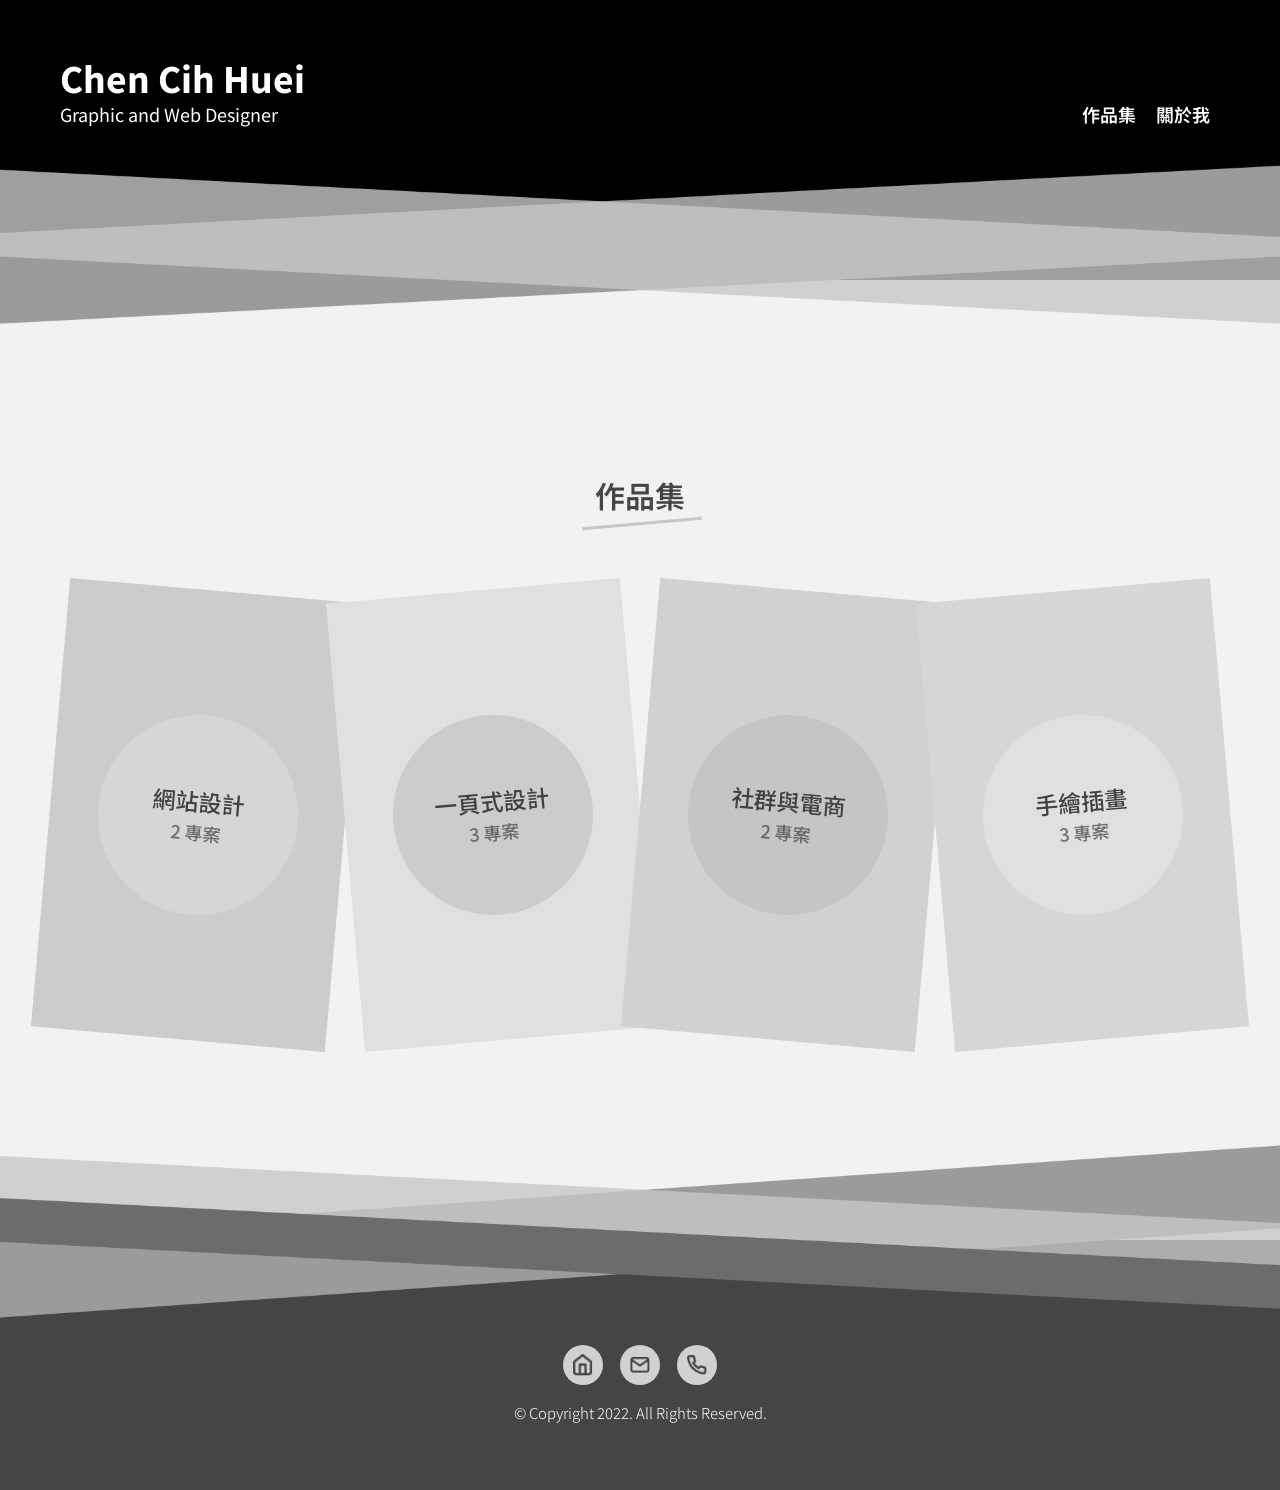
==== commit 8745c791: "0326 新增兩專案" ====
--- a/index.html
+++ b/index.html
@@ -8,15 +8,34 @@
     <meta name="keyword" content="網頁設計 平面設計 作品集">
     <title>CihHuei_Portfolio</title>
     <meta property="og:title" content="CihHuei_Portfolio">
-    <meta property="og:description" content="">
+    <meta property="og:description" content="Chen Cih Huei，Kaelyn，一名視覺設計師，這是她的個人網站。">
     <meta property="og:type" content="website">
-    <meta property="og:image" content="">
+    <meta property="og:image" content="https://imgur.com/7OGcAdk.png">
     <link href="https://fonts.googleapis.com/css2?family=Noto+Sans+TC:wght@100;300;400;500;700;900&amp;display=swap" rel="stylesheet">
     <link type="text/css" rel="stylesheet" href="css/reset.css">
     <link type="text/css" rel="stylesheet" href="css/all.css">
     <link href="https://unpkg.com/aos@2.3.1/dist/aos.css" rel="stylesheet">
+    <script async src="https://www.googletagmanager.com/gtag/js?id=G-48WBF40YT6"></script>
+    <!-- Google Tag Manager -->
+    <script>(function(w,d,s,l,i){w[l]=w[l]||[];w[l].push({'gtm.start':
+        new Date().getTime(),event:'gtm.js'});var f=d.getElementsByTagName(s)[0],
+        j=d.createElement(s),dl=l!='dataLayer'?'&l='+l:'';j.async=true;j.src=
+        'https://www.googletagmanager.com/gtm.js?id='+i+dl;f.parentNode.insertBefore(j,f);
+        })(window,document,'script','dataLayer','GTM-KBSG55V');
+    </script>
+        <!-- End Google Tag Manager -->
 </head>
 <body>
+        <!-- Google Tag Manager (noscript) -->
+        <noscript>
+            <iframe src="https://www.googletagmanager.com/ns.html?id=GTM-KBSG55V"
+        height="0" width="0" style="display:none;visibility:hidden"></iframe>
+        </noscript>
+        <!-- End Google Tag Manager (noscript) -->    
+        
+
+
+
     <div class="head">
         <img src="img/headgray.png" alt="">
         <div class="head_contain">
@@ -41,10 +60,20 @@
 
     <div class="content">
         <div class="item1">
+            <a href="hikcamp.html".html" class="font">
+                <div class="shape">
+                    <ul>
+                        <li class="cate">網站設計</li>
+                        <li class="number">2 專案</li>
+                    </ul>
+                </div>
+            </a>
+        </div>
+        <div class="item4">
             <a href="database.html" class="font">
                 <div class="shape">
                     <ul>
-                        <li class="cate">網頁設計</li>
+                        <li class="cate">一頁式設計</li>
                         <li class="number">3 專案</li>
                     </ul>
                 </div>
@@ -54,7 +83,7 @@
             <a href="agriculture.html" class="font">
                 <div class="shape">
                     <ul>
-                        <li class="cate">社群行銷</li>
+                        <li class="cate">社群與電商</li>
                         <li class="number">2 專案</li>
                     </ul>
                 </div>
--- a/css/all.css
+++ b/css/all.css
@@ -116,6 +116,7 @@
 }
 .head .head_contain .nav ul li {
   float: left;
+  z-index: 1000;
 }
 .head .head_contain .nav ul li:hover {
   -webkit-transform: rotate(-2deg);
@@ -228,9 +229,12 @@
   display: -webkit-box;
   display: -ms-flexbox;
   display: flex;
+  -ms-flex-wrap: wrap;
+      flex-wrap: wrap;
   -webkit-box-pack: center;
       -ms-flex-pack: center;
           justify-content: center;
+  padding: 0 50px;
 }
 @media screen and (max-width: 1024px) {
   .content {
@@ -246,42 +250,43 @@
     padding: 0 30px;
   }
 }
-.content .item1, .content .item2, .content .item3 {
-  width: 380px;
-  height: 580px;
+.content .item1, .content .item2, .content .item3, .content .item4 {
+  width: 25%;
+  height: 450px;
   -webkit-transition: 0.5s;
   transition: 0.5s;
 }
-.content .item1:hover, .content .item2:hover, .content .item3:hover {
+.content .item1:hover, .content .item2:hover, .content .item3:hover, .content .item4:hover {
   background-color: #454545;
   -webkit-transform: rotate(0);
           transform: rotate(0);
   z-index: 10;
 }
-.content .item1:hover .shape, .content .item2:hover .shape, .content .item3:hover .shape {
+.content .item1:hover .shape, .content .item2:hover .shape, .content .item3:hover .shape, .content .item4:hover .shape {
   background-color: #FFEE00;
   width: 220px;
   height: 220px;
 }
 @media screen and (max-width: 1024px) {
-  .content .item1:hover .shape, .content .item2:hover .shape, .content .item3:hover .shape {
+  .content .item1:hover .shape, .content .item2:hover .shape, .content .item3:hover .shape, .content .item4:hover .shape {
     width: 150px;
     height: 150px;
   }
 }
 @media screen and (max-width: 1024px) {
-  .content .item1, .content .item2, .content .item3 {
-    width: 200px;
+  .content .item1, .content .item2, .content .item3, .content .item4 {
+    width: 50%;
     height: 300px;
   }
 }
 @media screen and (max-width: 600px) {
-  .content .item1, .content .item2, .content .item3 {
+  .content .item1, .content .item2, .content .item3, .content .item4 {
     width: 100%;
     height: 200px;
-  }
-}
-.content .item1 a, .content .item2 a, .content .item3 a {
+    padding: 0;
+  }
+}
+.content .item1 a, .content .item2 a, .content .item3 a, .content .item4 a {
   text-decoration: none;
   display: -webkit-box;
   display: -ms-flexbox;
@@ -294,18 +299,24 @@
           align-items: center;
   height: 100%;
 }
-.content .item1 a .shape, .content .item2 a .shape, .content .item3 a .shape {
+.content .item1 a .shape, .content .item2 a .shape, .content .item3 a .shape, .content .item4 a .shape {
   width: 280px;
   height: 280px;
   border-radius: 50%;
 }
-@media screen and (max-width: 1024px) {
-  .content .item1 a .shape, .content .item2 a .shape, .content .item3 a .shape {
+@media screen and (max-width: 1280px) {
+  .content .item1 a .shape, .content .item2 a .shape, .content .item3 a .shape, .content .item4 a .shape {
+    width: 200px;
+    height: 200px;
+  }
+}
+@media screen and (max-width: 1024px) {
+  .content .item1 a .shape, .content .item2 a .shape, .content .item3 a .shape, .content .item4 a .shape {
     width: 170px;
     height: 170px;
   }
 }
-.content .item1 a .shape ul, .content .item2 a .shape ul, .content .item3 a .shape ul {
+.content .item1 a .shape ul, .content .item2 a .shape ul, .content .item3 a .shape ul, .content .item4 a .shape ul {
   display: -webkit-box;
   display: -ms-flexbox;
   display: flex;
@@ -322,40 +333,88 @@
   row-gap: 10px;
   height: 100%;
 }
-.content .item1 a .shape ul .cate, .content .item2 a .shape ul .cate, .content .item3 a .shape ul .cate {
+.content .item1 a .shape ul .cate, .content .item2 a .shape ul .cate, .content .item3 a .shape ul .cate, .content .item4 a .shape ul .cate {
   color: #414141;
   font-size: 23px;
   font-weight: 500;
 }
-.content .item1 a .shape ul .number, .content .item2 a .shape ul .number, .content .item3 a .shape ul .number {
+.content .item1 a .shape ul .number, .content .item2 a .shape ul .number, .content .item3 a .shape ul .number, .content .item4 a .shape ul .number {
   color: #414141;
   opacity: 0.7;
   font-size: 18px;
   font-weight: 500;
 }
 .content .item1 {
-  background-color: #B7B7B7;
+  background-color: #cccccc;
   -webkit-transform: rotate(5deg);
           transform: rotate(5deg);
 }
+@media screen and (max-width: 1024px) {
+  .content .item1 {
+    -webkit-transform: rotate(-3deg);
+            transform: rotate(-3deg);
+  }
+}
 .content .item1 .shape {
-  background-color: #C8C8C8;
+  background-color: #d6d6d6;
 }
 .content .item2 {
-  background-color: #CACACA;
+  background-color: #d1d1d1;
+  -webkit-transform: rotate(5deg);
+          transform: rotate(5deg);
+}
+@media screen and (max-width: 1024px) {
+  .content .item2 {
+    -webkit-transform: rotate(3deg);
+            transform: rotate(3deg);
+    margin-top: -30px;
+  }
+}
+@media screen and (max-width: 600px) {
+  .content .item2 {
+    margin-top: 0;
+    -webkit-transform: rotate(-3deg);
+            transform: rotate(-3deg);
+  }
+}
+.content .item2 .shape {
+  background-color: #c5c5c5;
+}
+.content .item3 {
+  background-color: #D6D6D6;
   -webkit-transform: rotate(-5deg);
           transform: rotate(-5deg);
 }
-.content .item2 .shape {
-  background-color: #B9B9B9;
-}
-.content .item3 {
-  background-color: #D6D6D6;
-  -webkit-transform: rotate(5deg);
-          transform: rotate(5deg);
+@media screen and (max-width: 1024px) {
+  .content .item3 {
+    -webkit-transform: rotate(-3deg);
+            transform: rotate(-3deg);
+    margin-top: -30px;
+  }
+}
+@media screen and (max-width: 600px) {
+  .content .item3 {
+    margin-top: 0;
+    -webkit-transform: rotate(3deg);
+            transform: rotate(3deg);
+  }
 }
 .content .item3 .shape {
   background-color: #E0E0E0;
+}
+.content .item4 {
+  background-color: #e0e0e0;
+  -webkit-transform: rotate(-5deg);
+          transform: rotate(-5deg);
+}
+@media screen and (max-width: 1024px) {
+  .content .item4 {
+    -webkit-transform: rotate(3deg);
+            transform: rotate(3deg);
+  }
+}
+.content .item4 .shape {
+  background-color: #cccccc;
 }
 
 .backtoWorks {
@@ -363,9 +422,19 @@
   width: 200px;
   padding-top: 150px;
 }
+@media screen and (max-width: 1024px) {
+  .backtoWorks {
+    padding-top: 120px;
+  }
+}
 @media screen and (max-width: 768px) {
   .backtoWorks {
     padding-top: 100px;
+  }
+}
+@media screen and (max-width: 600px) {
+  .backtoWorks {
+    padding-top: 70px;
   }
 }
 .backtoWorks a {
@@ -412,12 +481,22 @@
 .arrowzone .prebtn {
   position: fixed;
   top: 80%;
-  left: 0;
+  left: 5px;
+}
+@media screen and (max-width: 600px) {
+  .arrowzone .prebtn {
+    left: 0;
+  }
 }
 .arrowzone .nextbtn {
   position: fixed;
   top: 80%;
-  right: 0;
+  right: 5px;
+}
+@media screen and (max-width: 600px) {
+  .arrowzone .nextbtn {
+    right: 0;
+  }
 }
 .arrowzone .prebtn, .arrowzone .nextbtn {
   text-decoration: none;
@@ -431,10 +510,11 @@
   -webkit-box-align: center;
       -ms-flex-align: center;
           align-items: center;
-  background-color: #F2F2F2;
+  background-color: #fff;
+  border: solid 1px #454545;
   border-radius: 50%;
   padding: 20px;
-  opacity: 0.7;
+  opacity: 0.9;
   width: 60px;
   height: 60px;
 }
@@ -447,10 +527,10 @@
     -webkit-column-gap: 10px;
        -moz-column-gap: 10px;
             column-gap: 10px;
-    background-color: #F2F2F2;
+    background-color: #454545;
     width: 50%;
-    height: 50px;
-    opacity: 0.7;
+    height: 70px;
+    opacity: 1;
     border-radius: 0;
     -webkit-box-sizing: border-box;
             box-sizing: border-box;
@@ -460,6 +540,12 @@
   opacity: 1;
   -webkit-transform: rotate(-2deg);
           transform: rotate(-2deg);
+  background-color: #FFEE00;
+}
+@media screen and (max-width: 600px) {
+  .arrowzone .prebtn:hover, .arrowzone .nextbtn:hover {
+    background-color: #454545;
+  }
 }
 .arrowzone .prebtn .btnpic, .arrowzone .nextbtn .btnpic {
   width: 15px;
@@ -474,20 +560,39 @@
 .arrowzone .prebtn .btnpic img, .arrowzone .nextbtn .btnpic img {
   width: 100%;
 }
+.arrowzone .prebtn .btnpic .white, .arrowzone .nextbtn .btnpic .white {
+  display: none;
+}
+@media screen and (max-width: 600px) {
+  .arrowzone .prebtn .btnpic .white, .arrowzone .nextbtn .btnpic .white {
+    display: block;
+  }
+}
+@media screen and (max-width: 600px) {
+  .arrowzone .prebtn .btnpic .black, .arrowzone .nextbtn .btnpic .black {
+    display: none;
+  }
+}
 .arrowzone .prebtn p, .arrowzone .nextbtn p {
-  color: #9B9B9B;
+  color: #454545;
   font-size: 15px;
-  margin-top: 8px;
+  margin-top: 5px;
+  font-weight: 700;
 }
 @media screen and (max-width: 600px) {
   .arrowzone .prebtn p, .arrowzone .nextbtn p {
     margin-top: 0;
-  }
-}
-.arrowzone .nextbtn {
-  -webkit-box-pack: end;
-      -ms-flex-pack: end;
-          justify-content: flex-end;
+    font-size: 18px;
+    color: #ffffff;
+    font-weight: 500;
+  }
+}
+@media screen and (max-width: 600px) {
+  .arrowzone .nextbtn {
+    -webkit-box-pack: end;
+        -ms-flex-pack: end;
+            justify-content: flex-end;
+  }
 }
 @media screen and (max-width: 600px) {
   .arrowzone .nextbtn .btnpic {
@@ -704,21 +809,28 @@
   -webkit-transform: rotate(-2deg);
           transform: rotate(-2deg);
 }
+.intro .web:hover a {
+  background-color: #FFEE00;
+}
 .intro .web a {
   text-decoration: none;
-  color: #9B9B9B;
+  color: #454545;
   font-size: 16px;
+  font-weight: 500;
   background-color: #F2F2F2;
+  border: solid 1px #454545;
+  border-radius: 30px;
   z-index: 2;
   display: block;
-  padding: 10px 15px;
+  padding: 10px 50px;
   -webkit-box-sizing: border-box;
           box-sizing: border-box;
 }
 .intro .web hr {
   width: 735px;
-  color: #454545;
-  opacity: 80%;
+  border-top: 0;
+  border-bottom: 1px solid #454545;
+  color: #454545;
   position: absolute;
   top: 27%;
   left: 0;
@@ -801,7 +913,7 @@
 }
 @media screen and (max-width: 600px) {
   .sticker .sticerpic {
-    width: calc(40% - 15px);
+    width: calc(50% - 15px);
   }
 }
 .sticker .sticerpic img {
@@ -1280,6 +1392,132 @@
   image-rendering: -webkit-optimize-contrast;
 }
 
+.stock_container {
+  max-width: 1280px;
+  margin: auto;
+  padding-top: 120px;
+  display: -webkit-box;
+  display: -ms-flexbox;
+  display: flex;
+  -webkit-box-orient: vertical;
+  -webkit-box-direction: normal;
+      -ms-flex-direction: column;
+          flex-direction: column;
+  -webkit-box-align: center;
+      -ms-flex-align: center;
+          align-items: center;
+}
+.stock_container .apic {
+  max-width: 60%;
+  margin: auto;
+}
+@media screen and (max-width: 1024px) {
+  .stock_container .apic {
+    max-width: 80%;
+  }
+}
+@media screen and (max-width: 600px) {
+  .stock_container .apic {
+    max-width: 95%;
+  }
+}
+.stock_container .apic img {
+  width: 100%;
+  vertical-align: middle;
+  image-rendering: -webkit-optimize-contrast;
+}
+@media screen and (max-width: 600px) {
+  .stock_container .pic_pc {
+    display: none;
+  }
+}
+.stock_container .pic_mobile {
+  display: none;
+}
+@media screen and (max-width: 600px) {
+  .stock_container .pic_mobile {
+    display: block;
+  }
+}
+.stock_container .vdo {
+  width: 100%;
+  padding: 0 0 30px 0;
+}
+.stock_container .vdo video {
+  width: 60%;
+}
+@media screen and (max-width: 1024px) {
+  .stock_container .vdo video {
+    width: 80%;
+  }
+}
+@media screen and (max-width: 600px) {
+  .stock_container .vdo video {
+    width: 95%;
+  }
+}
+@media screen and (max-width: 600px) {
+  .stock_container .vdo .VDOpc {
+    display: none;
+  }
+}
+.stock_container .vdo .VDOmobile {
+  display: none;
+}
+@media screen and (max-width: 600px) {
+  .stock_container .vdo .VDOmobile {
+    display: block;
+  }
+}
+
+.tiger_container {
+  max-width: 1280px;
+  margin: auto;
+  padding-top: 120px;
+  display: -webkit-box;
+  display: -ms-flexbox;
+  display: flex;
+  -webkit-box-orient: vertical;
+  -webkit-box-direction: normal;
+      -ms-flex-direction: column;
+          flex-direction: column;
+  -webkit-box-align: center;
+      -ms-flex-align: center;
+          align-items: center;
+}
+.tiger_container .apic {
+  max-width: 60%;
+  margin: auto;
+}
+@media screen and (max-width: 1024px) {
+  .tiger_container .apic {
+    max-width: 80%;
+  }
+}
+@media screen and (max-width: 600px) {
+  .tiger_container .apic {
+    max-width: 95%;
+  }
+}
+.tiger_container .apic img {
+  width: 100%;
+  vertical-align: middle;
+  image-rendering: -webkit-optimize-contrast;
+}
+@media screen and (max-width: 600px) {
+  .tiger_container .pic_pc {
+    display: none;
+  }
+}
+.tiger_container .pic_mobile {
+  display: none;
+}
+@media screen and (max-width: 600px) {
+  .tiger_container .pic_mobile {
+    display: block;
+  }
+}
+
 .content_1 {
   max-width: 1280px;
   margin: auto;
@@ -1310,6 +1548,11 @@
   margin-bottom: 50px;
   position: relative;
 }
+@media screen and (max-width: 600px) {
+  .content_1 .title h1 {
+    margin-bottom: 40px;
+  }
+}
 .content_1 .title h1::after {
   content: "";
   position: absolute;
@@ -1324,7 +1567,12 @@
 }
 .content_1 .pic {
   max-width: 200px;
-  margin-bottom: 30px;
+  margin-bottom: 10px;
+}
+@media screen and (max-width: 600px) {
+  .content_1 .pic {
+    margin-bottom: 0;
+  }
 }
 .content_1 .pic img {
   width: 100%;
@@ -1348,6 +1596,11 @@
   padding: 35px 100px 30px 100px;
   position: relative;
 }
+@media screen and (max-width: 600px) {
+  .content_1 .txt {
+    padding: 30px 100px 25px 100px;
+  }
+}
 .content_1 .txt .name {
   position: absolute;
   top: -25px;
@@ -1427,14 +1680,19 @@
           align-items: center;
   padding-top: 150px;
 }
-@media screen and (max-width: 1024px) {
+@media screen and (max-width: 1280px) {
   .content_2, .content_3, .content_4, .content_5 {
     padding-top: 120px;
   }
 }
-@media screen and (max-width: 600px) {
+@media screen and (max-width: 1024px) {
   .content_2, .content_3, .content_4, .content_5 {
     padding-top: 80px;
+  }
+}
+@media screen and (max-width: 600px) {
+  .content_2, .content_3, .content_4, .content_5 {
+    padding-top: 60px;
   }
 }
 .content_2 .title h2, .content_3 .title h2, .content_4 .title h2, .content_5 .title h2 {
@@ -1443,6 +1701,11 @@
   font-weight: 600;
   margin-bottom: 65px;
   position: relative;
+}
+@media screen and (max-width: 600px) {
+  .content_2 .title h2, .content_3 .title h2, .content_4 .title h2, .content_5 .title h2 {
+    margin-bottom: 50px;
+  }
 }
 .content_2 .title h2::after, .content_3 .title h2::after, .content_4 .title h2::after, .content_5 .title h2::after {
   content: "";
@@ -1503,6 +1766,11 @@
           flex-direction: column;
   row-gap: 50px;
 }
+@media screen and (max-width: 600px) {
+  .content_5 .wrap {
+    row-gap: 40px;
+  }
+}
 .content_5 .wrap .item {
   display: -webkit-box;
   display: -ms-flexbox;
@@ -1599,6 +1867,13 @@
       flex-wrap: wrap;
   row-gap: 5px;
 }
+@media screen and (max-width: 600px) {
+  .content_5 .wrap .item .job .line_2 {
+    -webkit-column-gap: 5px;
+       -moz-column-gap: 5px;
+            column-gap: 5px;
+  }
+}
 .content_5 .wrap .item .job .line_2 a {
   text-decoration: none;
   color: #454545;
@@ -1714,6 +1989,9 @@
   display: -webkit-box;
   display: -ms-flexbox;
   display: flex;
+  -webkit-box-pack: center;
+      -ms-flex-pack: center;
+          justify-content: center;
   -ms-flex-wrap: wrap;
       flex-wrap: wrap;
   -webkit-column-gap: 20px;
